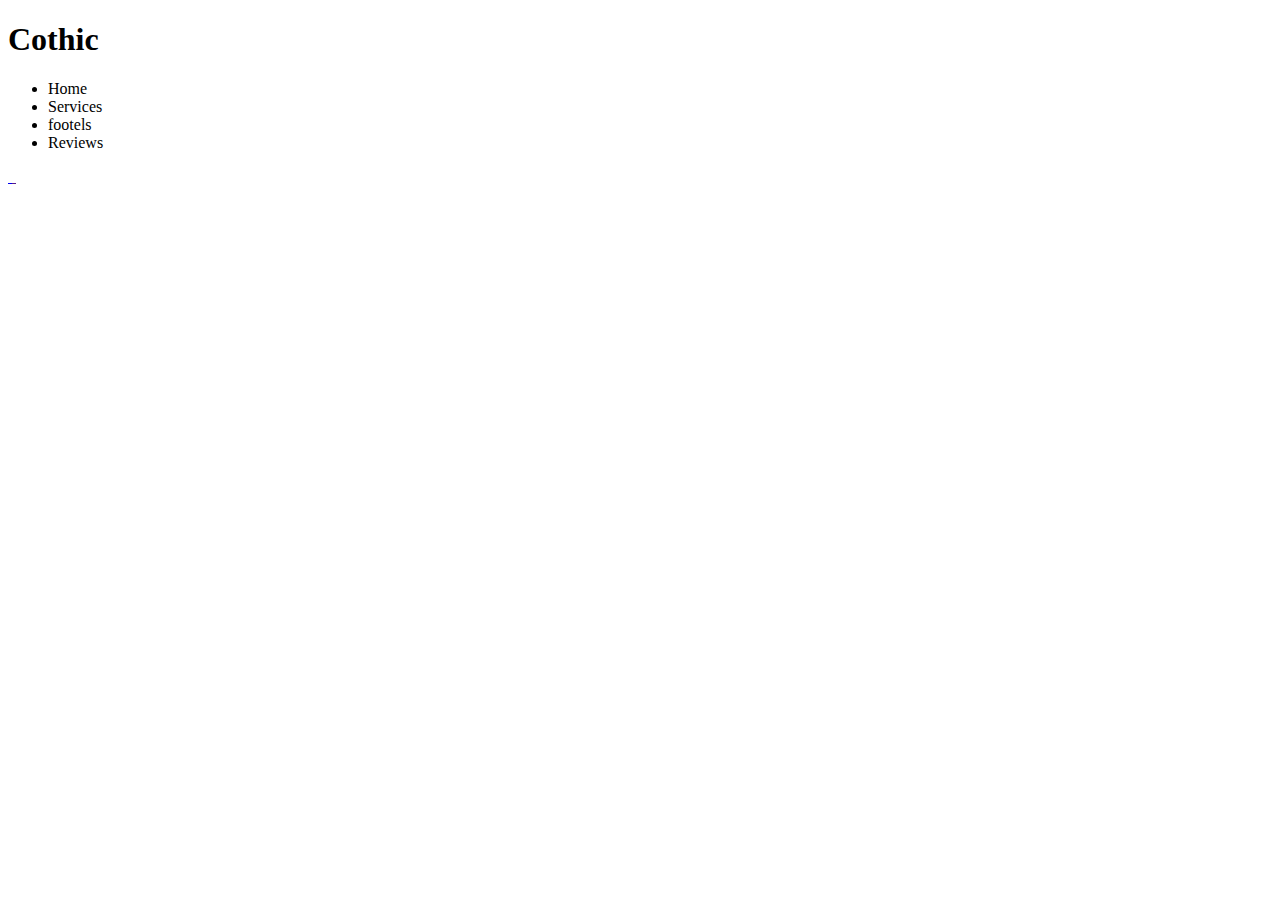
==== index.html @ d814dc4c "updated" ====
<!DOCTYPE html>
<html lang="en">
<head>
    <meta charset="UTF-8">
    <meta http-equiv="X-UA-Compatible" content="IE=edge">
    <meta name="viewport" content="width=device-width, initial-scale=1.0">
    <title>Cothic | Hotel</title>
    <!-- <link rel="stylesheet" href="./css/customcursor.css"> -->

    <!-- Link Swiper's CSS -->
    <link rel="stylesheet" href="https://cdn.jsdelivr.net/npm/swiper@9/swiper-bundle.min.css" />
    <link rel="stylesheet" href="./css/style.css">
</head>
<body>
    <!-- Custom Cursor -->
    <div id="customcursor">
        <div class="circle"></div>
        <div class="circle"></div>
        <div class="circle"></div>
        <div class="circle"></div>
        <div class="circle"></div>
        <div class="circle"></div>
        <div class="circle"></div>
        <div class="circle"></div>
        <div class="circle"></div>
        <div class="circle"></div>
        <div class="circle"></div>
        <div class="circle"></div>
        <div class="circle"></div>
        <div class="circle"></div>
        <div class="circle"></div>
        <div class="circle"></div>
    </div>

    <div id="main">
        <!-- Navbar -->
        <nav>
            <div id="cover">
                <div id="nleft">
                    <h1>Cothic</h1>
                    <ul id="menu">
                        <li>Home</li>
                        <li>Services</li>
                        <li>footels</li>
                        <li>Reviews</li>
                    </ul>
                </div>
                <div id="nright">
                    <a href="tel:9926489297">
                        <img src="./assets/ringing.gif" alt="" height="35px">
                    </a>
                    <a href="">
                        <img src="./assets/user.gif" alt="" height="45px">
                    </a>
                    <a href="">
                        <img src="./assets/user.gif" alt="" height="45px">
                    </a>
                </div>
            </div>
        </nav>

        <!-- hero section -->
        <section id="sectionA">
            <!-- Swiper -->
            <div class="swiper mySwiper">
                <div class="swiper-wrapper"></div>
                <!-- <div class="swiper-pagination"></div> -->
            </div>
        </section>
    </div>

    <!-- Swiper JS -->
    <script src="https://cdn.jsdelivr.net/npm/swiper@9/swiper-bundle.min.js"></script>

    <script src="./js/customcursor.js"></script>
    <script src="./js/script.js"></script>
</body>
</html>
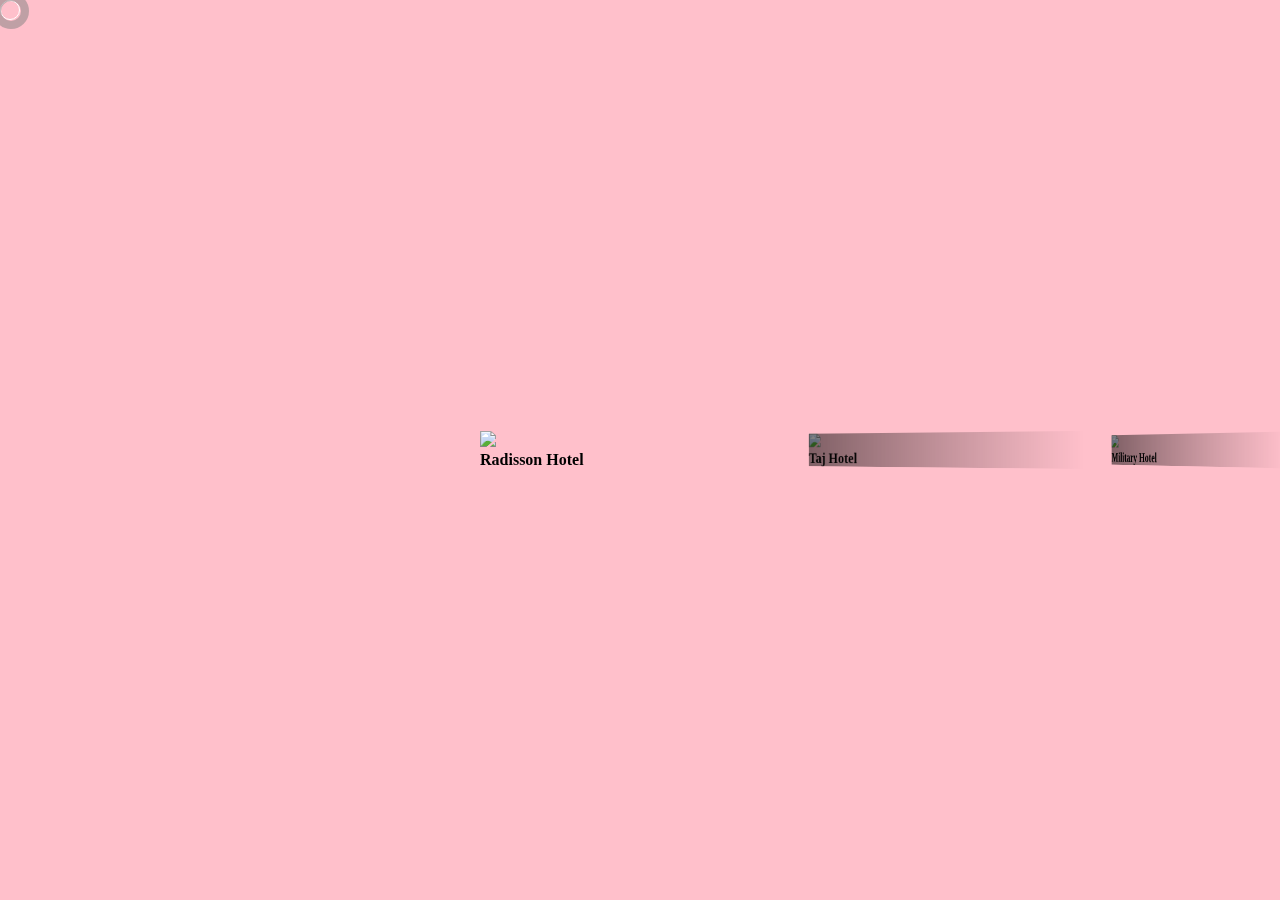
==== commit 6460b7b7: "cursor modified" ====
--- a/index.html
+++ b/index.html
@@ -4,16 +4,13 @@
     <meta charset="UTF-8">
     <meta http-equiv="X-UA-Compatible" content="IE=edge">
     <meta name="viewport" content="width=device-width, initial-scale=1.0">
-    <title>Cothic | Hotel</title>
+    <title>Kothic | Hotel</title>
     <!-- <link rel="stylesheet" href="./css/customcursor.css"> -->
-
-    <!-- Link Swiper's CSS -->
-    <link rel="stylesheet" href="https://cdn.jsdelivr.net/npm/swiper@9/swiper-bundle.min.css" />
     <link rel="stylesheet" href="./css/style.css">
 </head>
 <body>
     <!-- Custom Cursor -->
-    <div id="customcursor">
+    <!-- <div id="customcursor">
         <div class="circle"></div>
         <div class="circle"></div>
         <div class="circle"></div>
@@ -30,34 +27,12 @@
         <div class="circle"></div>
         <div class="circle"></div>
         <div class="circle"></div>
-    </div>
+    </div> -->
+    <div class="cursor"></div>
 
     <div id="main">
         <!-- Navbar -->
-        <nav>
-            <div id="cover">
-                <div id="nleft">
-                    <h1>Cothic</h1>
-                    <ul id="menu">
-                        <li>Home</li>
-                        <li>Services</li>
-                        <li>footels</li>
-                        <li>Reviews</li>
-                    </ul>
-                </div>
-                <div id="nright">
-                    <a href="tel:9926489297">
-                        <img src="./assets/ringing.gif" alt="" height="35px">
-                    </a>
-                    <a href="">
-                        <img src="./assets/user.gif" alt="" height="45px">
-                    </a>
-                    <a href="">
-                        <img src="./assets/user.gif" alt="" height="45px">
-                    </a>
-                </div>
-            </div>
-        </nav>
+        <nav></nav>
 
         <!-- hero section -->
         <section id="sectionA">
@@ -71,8 +46,8 @@
 
     <!-- Swiper JS -->
     <script src="https://cdn.jsdelivr.net/npm/swiper@9/swiper-bundle.min.js"></script>
-
     <script src="./js/customcursor.js"></script>
+    <script src="./js/nav.js"></script>
     <script src="./js/script.js"></script>
 </body>
 </html>--- a/css/customcursor.css
+++ b/css/customcursor.css
@@ -0,0 +1,96 @@
+/* first cursor */
+/* .circle{
+  height: 24px;
+    width: 24px;
+    border-radius: 15px;
+    background-color: black;
+    position: absolute;
+    top: 0;
+    left: 0;
+    z-index: 999;
+    background: linear-gradient(90deg, #1f005c, #48005f, #680060, #830060, #9c155f, #b22c5e, #c5415d, #d5585c, #e36e5c, #ef865e, #f89d63, #ffb56b);
+    background: linear-gradient(345deg, #1f005c, #3e0075, #67008d, #9a00a6, #be00a7, #d70092, #ef0074, #ff094f, #ff2135, #ff4f3a, #ff8752, #ffb56b);
+    -webkit-animation: glowing 1s ease-in-out infinite alternate;
+  } */
+  /* 
+  .circle {
+    -moz-animation: glowing 1s ease-in-out infinite alternate;
+    animation: glowing 1s ease-in-out infinite alternate;
+  } */
+  
+  /* @-webkit-keyframes glowing {
+    from {
+      box-shadow: 0 0 5px #fff, 0 0 5px #fff, 0 0 30px #f0f, 0 0 40px #0ff, 0 0 50px #e60073, 0 0 60px #e60073, 0 0 70px #e60073;
+    }
+    to {
+      box-shadow: 0 0 5px #fff, 0 0 5px #ff4da6, 0 0 40px #ff4da6, 0 0 50px #ff4da6, 0 0 60px #ff4da6, 0 0 70px #ff4da6, 0 0 80px #ff4da6;
+    }
+  } */
+  
+  /* second cursor */
+.cursor {
+    width: 20px;
+    height: 20px;
+    border: 1px solid white;
+    border-radius: 50%;
+    position: absolute;
+    /* transition-duration: 200ms; */
+    transition-timing-function: ease-out;
+    animation: cursorAnim 0.5s infinite alternate;
+    pointer-events: none;
+    z-index: 9999;
+}
+.cursor::after {
+    content: "";
+    width: 20px;
+    height: 20px;
+    position: absolute;
+    border: 8px solid gray;
+    border-radius: 50%;
+    opacity: 0.5;
+    top: -8px;
+    left: -8px;
+    animation: cursorAnim2 0.5s infinite alternate;
+}
+@keyframes cursorAnim {
+    from {
+        transform: scale(1);
+   }
+    to {
+        transform: scale(0.7);
+   }
+}
+@keyframes cursorAnim2 {
+    from {
+        transform: scale(1);
+   }
+    to {
+        transform: scale(0.4);
+   }
+}
+@keyframes cursorAnim3 {
+    0% {
+        transform: scale(1);
+   }
+    50% {
+        transform: scale(3);
+   }
+    100% {
+        transform: scale(1);
+        opacity: 0;
+   }
+}
+.expand {
+    animation: cursorAnim3 0.5s forwards;
+    border: 1px solid red;
+}
+p {
+    color: white;
+    font-family: 'arial';
+    text-align: center;
+    margin-top: 50px;
+    font-size: 1.4em;
+}
+p a {
+    color: teal;
+}--- a/css/style.css
+++ b/css/style.css
@@ -0,0 +1,88 @@
+@import url(./customcursor.css); 
+@import url(https://cdn.jsdelivr.net/npm/swiper@9/swiper-bundle.min.css);
+@import url(./swiper.css);
+@import url(./page2.css);
+*{
+    padding: 0;
+    margin: 0;
+    box-sizing: border-box;
+    list-style: none;
+    font-family:"Gilroy";
+    /* pointer-events: all; */
+    cursor: none;
+}
+html,body{
+    width: 100%;
+    overflow-x: hidden;
+}
+#main{
+    min-height: 100vh;
+    background-color: salmon;
+}
+section{
+    width: 100%;
+    min-height: 100vh;
+    background-color: pink;
+}
+nav{
+    width: 100%;
+    padding: 0.5vw 2vw;
+    position: fixed;
+    z-index: 999;
+}
+nav #cover{
+    /* width: 100%; */
+    padding: 0.5vw 1.5vw;
+    border-radius: 50px;
+    background-color: white;
+    display: flex;
+    align-items: center;
+    justify-content: space-between;
+}
+#nleft{
+    display: flex;
+}
+#nleft>h1{
+    font-size: 30px;
+    text-transform: uppercase;
+    position: relative;
+    color: rgb(31, 25, 25);
+    /* cursor: pointer; */
+}
+#nleft>h1::after{
+    content: 'kothic';
+    position: absolute;
+    top: 5px;
+    left: 5px;
+    -webkit-text-stroke: black 1px;
+    color: transparent;
+}
+#nleft #menu{
+    display: flex;
+    align-items: center;
+}
+#nleft #menu li{
+    margin-left: 1.5vw;
+    padding: 0.5vw 1vw;
+    border-radius: 50px;
+    transition: background-color ease-in-out 0.5s;
+}
+#nleft #menu li:hover{
+    background-color: salmon;
+    cursor: pointer;
+}
+#nright{
+    display: flex;
+    align-items: center;
+}
+#nright img{
+    margin-left: 2vw;
+    cursor: pointer;
+}
+
+/* hero section */
+#sectionA{
+    display: flex;
+    align-items: center;
+    justify-content: center;
+}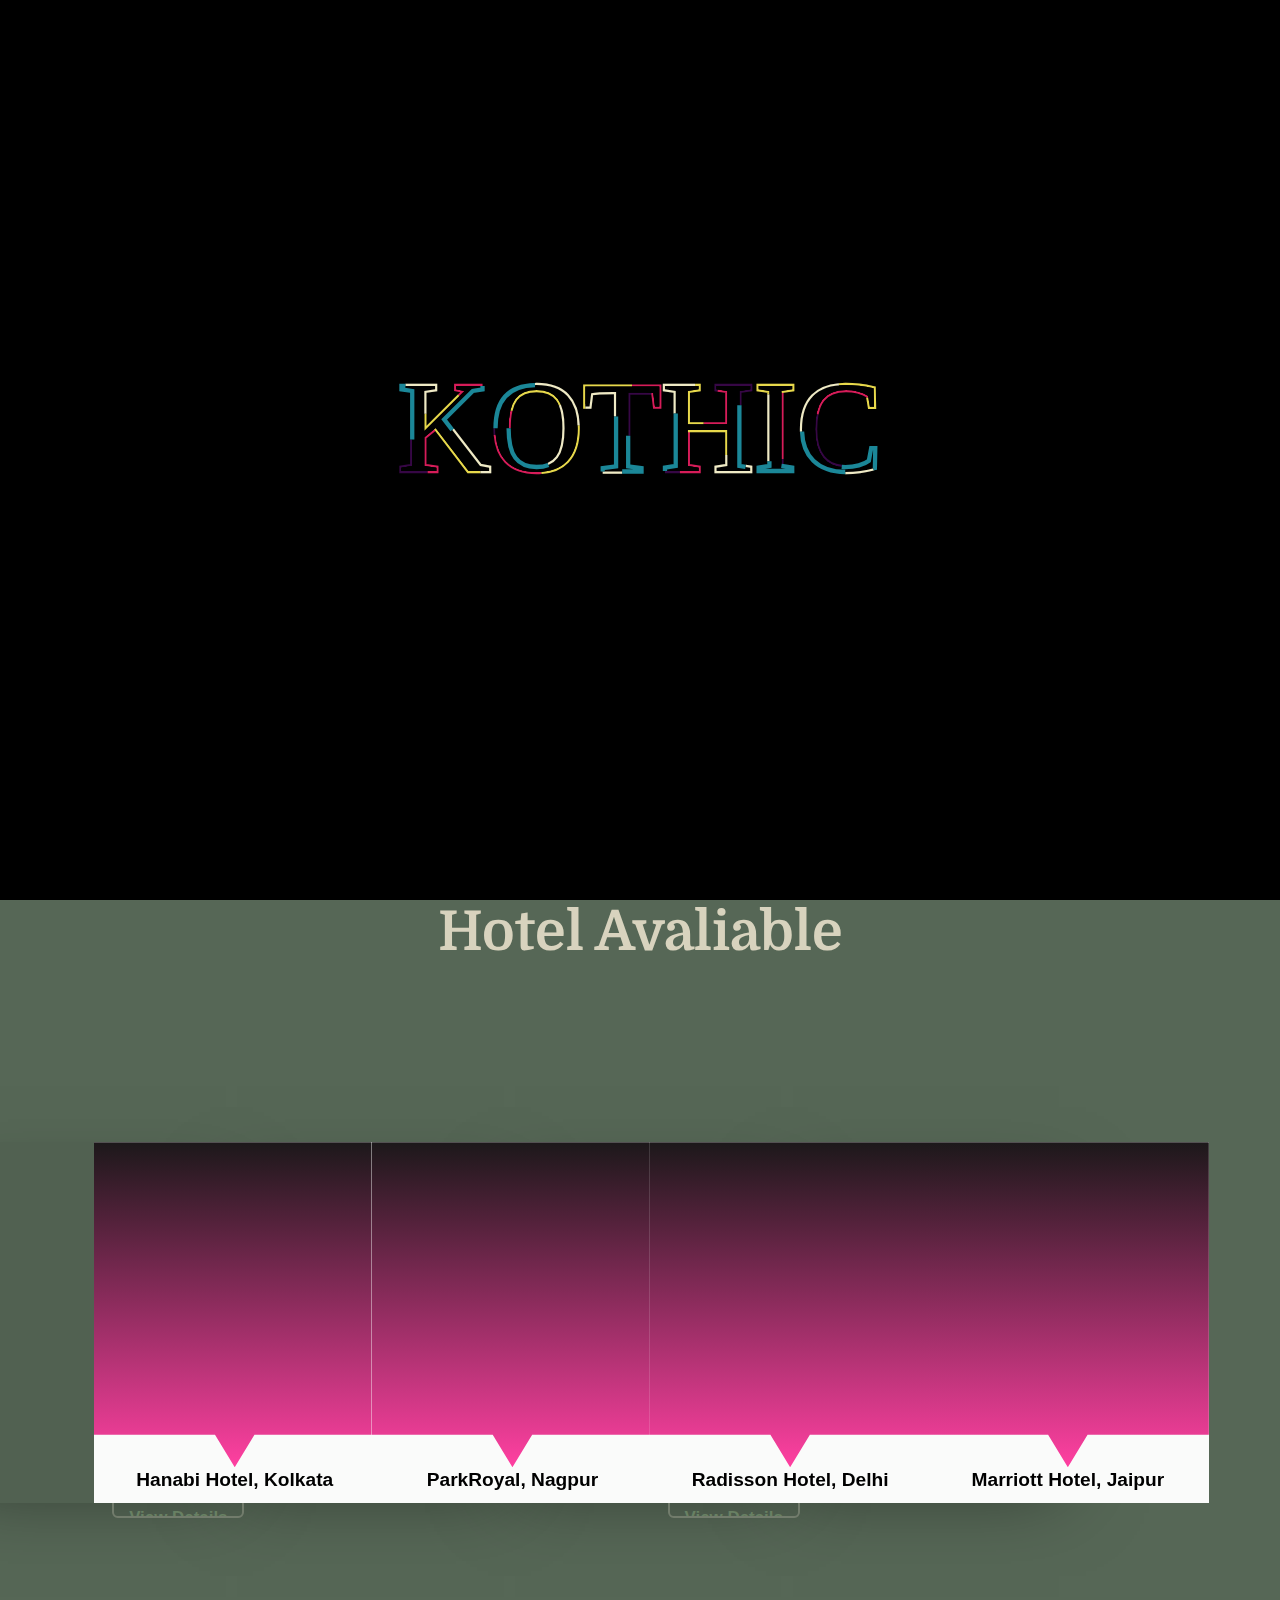
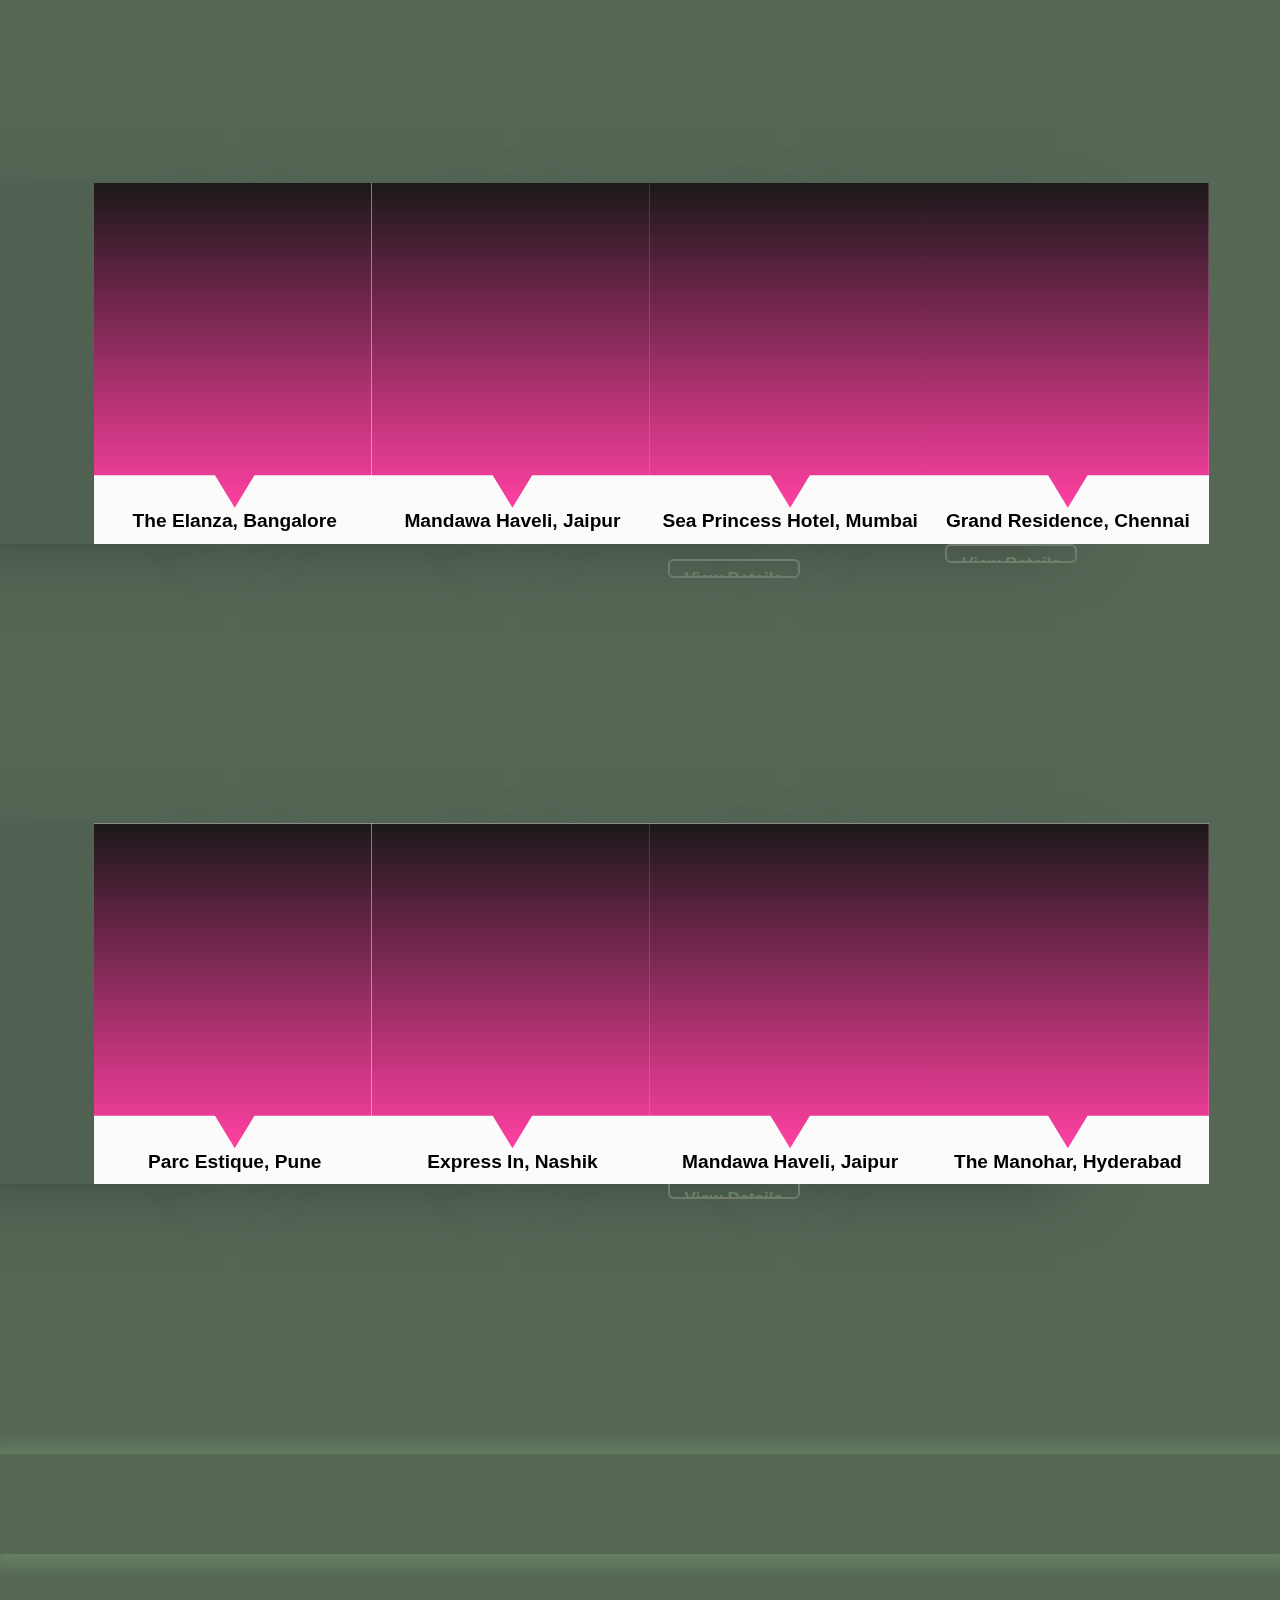
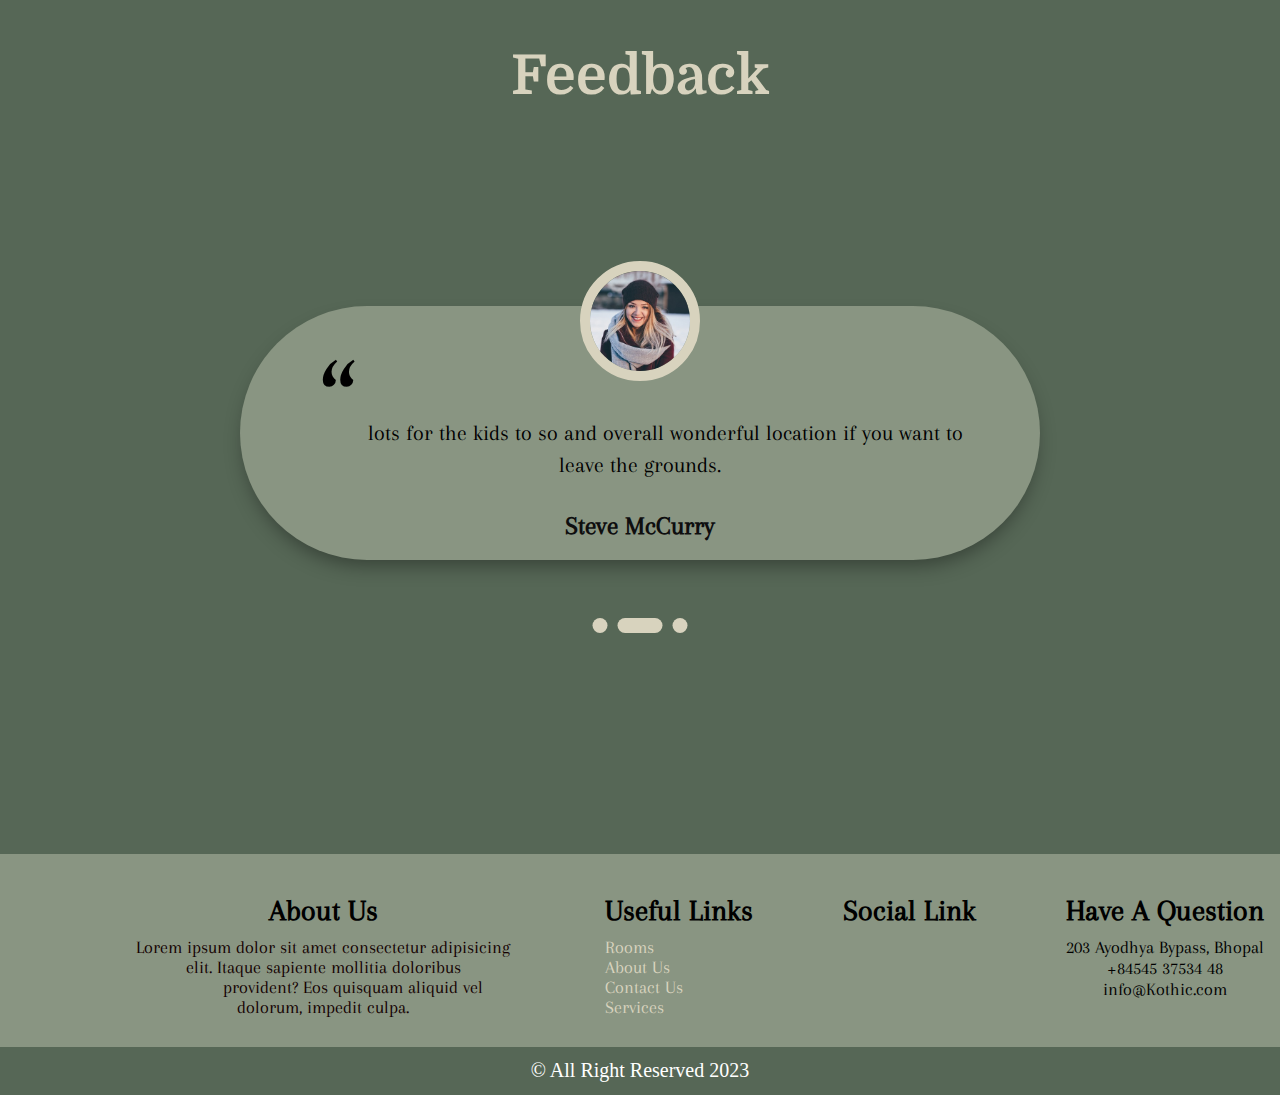
==== commit 3a510863: "Merge pull request #4 from bhavnamankar/main" ====
--- a/index.html
+++ b/index.html
@@ -1,16 +1,18 @@
 <!DOCTYPE html>
 <html lang="en">
 <head>
-    <meta charset="UTF-8">
-    <meta http-equiv="X-UA-Compatible" content="IE=edge">
-    <meta name="viewport" content="width=device-width, initial-scale=1.0">
-    <title>Kothic | Hotel</title>
-    <!-- <link rel="stylesheet" href="./css/customcursor.css"> -->
-    <link rel="stylesheet" href="./css/style.css">
+  <meta charset="UTF-8">
+  <meta http-equiv="X-UA-Compatible" content="IE=edge">
+  <meta name="viewport" content="width=device-width, initial-scale=1.0">
+  <title>Kothic | Hotel</title>
+  <link href="https://cdn.jsdelivr.net/npm/remixicon@2.5.0/fonts/remixicon.css" rel="stylesheet">
+
+  <link rel="stylesheet" href="./css/style.css">
 </head>
 <body>
-    <!-- Custom Cursor -->
-    <!-- <div id="customcursor">
+  <!-- Custom Cursor -->
+  <div class="cursor"></div>
+  <!-- <div id="customcursor">
         <div class="circle"></div>
         <div class="circle"></div>
         <div class="circle"></div>
@@ -28,26 +30,186 @@
         <div class="circle"></div>
         <div class="circle"></div>
     </div> -->
-    <div class="cursor"></div>
-
-    <div id="main">
-        <!-- Navbar -->
-        <nav></nav>
-
-        <!-- hero section -->
-        <section id="sectionA">
-            <!-- Swiper -->
-            <div class="swiper mySwiper">
-                <div class="swiper-wrapper"></div>
-                <!-- <div class="swiper-pagination"></div> -->
+
+  <!-- loading animation -->
+  <div id="loading">
+        <svg viewBox="0 0 1800 600">
+          <symbol id="s-text">
+            <!-- <text text-anchor="middle"
+                  x="50%"
+                  y="25%"
+                  class="webcoderskull"
+                  >
+              HOTEL'S
+            </text> -->
+            <text text-anchor="middle"
+                  x="50%"
+                  y="55%"
+                  class="text--line"
+                  >
+             KOTHIC
+            </text>
+          </symbol>
+          <g class="g-ants">
+            <use xlink:href="#s-text"
+              class="webcoderskull-1"></use>     
+            <use xlink:href="#s-text"
+              class="webcoderskull-1"></use>     
+            <use xlink:href="#s-text"
+              class="webcoderskull-1"></use>     
+            <use xlink:href="#s-text"
+              class="webcoderskull-1"></use>     
+            <use xlink:href="#s-text"
+              class="webcoderskull-1"></use>     
+          </g>          
+        </svg>
+  </div>
+
+  <div id="main">
+    <!-- Navbar -->
+    <nav> </nav>
+
+    <!-- hero section -->
+    <section id="sectionA">
+      <!-- Swiper -->
+      <div class="swiper mySwiper">
+        <div class="swiper-wrapper"></div>
+        <!-- <div class="swiper-pagination"></div> -->
+      </div>
+    </section>
+    <section>
+      <h1>Hotel Avaliable</h1>
+      <div id="card-area" style="object-fit: cover; margin-top: -8rem;">
+
+
+      </div>
+
+
+      <div id="card-area2" style="display: flex;   margin-top: 12rem;
+            margin-right: 15rem;">
+
+      </div>
+
+
+      <div id="card-area3" style="display: flex;   margin-top: 12rem;
+           margin-right: 15rem; ">
+
+      </div>
+
+    </section>
+    <div id="row">
+
+      <h1>HOTEL KOTHIC </h1>
+      <h1>HOTEL KOTHIC </h1>
+      <h1> HOTEL KOTHIC</h1>
+      <h1>HOTEL KOTHIC </h1>
+      <h1>HOTEL KOTHIC </h1>
+      <h1> HOTEL KOTHIC</h1>
+
+
+    </div>
+    <section>
+      <h1>Feedback</h1>
+
+      <div class="container">
+        <div class="veiw-box">
+          <div id="testimonials">
+            
+            <div class="user">
+              <img src="./assets/user2.jpg" alt="">
+              <p> Location was perfect, stuff very friendly, room was nice and clean not too big but it was perfect for
+                us..</p>
+              <h3>Riley Olie</h3>
             </div>
-        </section>
-    </div>
+
+            <div class="user space">
+              <img src="./assets/user3.jpg" alt="">
+              <p>lots for the kids to so and overall wonderful location if you want to leave the grounds.</p>
+              <h3>Steve McCurry</h3>
+            </div>
+
+            <div class="user">
+              <img src="./assets/user1.jpg" alt="">
+              <p>.The apartment was spacious and had two beautiful balconies. The house is surrounded by palm trees and
+                lots of animals. </p>
+              <h3>Merlin Nguyen</h3>
+            </div>
+          </div>
+          <div class="controls">
+            <span id="control1"></span>
+            <span id="control2" class="active"></span>
+            <span id="control3"></span>
+          </div>
+
+        </div>
+      </div>
+    </section>
+
+    <footer class="footer">
+      <div class="footer-container">
+        <div class="gap">
+          <h2>About Us </h2>
+          <p>Lorem ipsum dolor sit amet consectetur adipisicing elit. Itaque sapiente mollitia doloribus
+            provident? Eos quisquam aliquid vel dolorum, impedit culpa.</p>
+
+        </div>
+
+        <div class="gap">
+          <h2>Useful Links</h2>
+          <a href="#">Rooms</a>
+          <a href="#">About Us</a>
+          <a href="#">Contact Us</a>
+          <a href="#">Services</a>
+        </div>
+
+        <div class="gap" id="socialLink">
+          <h2>Social Link</h2>
+          <a href="#"><i class="ri-instagram-fill"></i></a>
+          <a href="#"><i class="ri-facebook-circle-fill"></i></a>
+          <a href="#"><i class="ri-twitter-fill"></i></a>
+          <a href="#"><i class="ri-whatsapp-fill"></i></a>
+        </div>
+
+        <div class="gap" >
+          <h2>Have A Question</h2>
+          <div class="contact-item">
+            <span>
+              <i class="fas fa-map-marker-alt"></i>
+            </span>
+            <span>
+              203 Ayodhya Bypass, Bhopal
+            </span>
+          </div>
+          <div class="contact-item">
+            <span>
+              <i class="fas fa-phone-alt"></i>
+            </span>
+            <span>
+              +84545 37534 48
+            </span>
+          </div>
+          <div class="contact-item">
+            <span>
+              <i class="fas fa-envelope"></i>
+            </span>
+            <span>
+              info@Kothic.com
+            </span>
+          </div>
+        </div>
+      </div>
+      <div id="copyright">&copy; All Right Reserved 2023</div>
+    </footer>
 
     <!-- Swiper JS -->
     <script src="https://cdn.jsdelivr.net/npm/swiper@9/swiper-bundle.min.js"></script>
+    <script src="https://cdnjs.cloudflare.com/ajax/libs/gsap/3.11.4/gsap.min.js" integrity="sha512-f8mwTB+Bs8a5c46DEm7HQLcJuHMBaH/UFlcgyetMqqkvTcYg4g5VXsYR71b3qC82lZytjNYvBj2pf0VekA9/FQ==" crossorigin="anonymous" referrerpolicy="no-referrer"></script>
     <script src="./js/customcursor.js"></script>
     <script src="./js/nav.js"></script>
+    <script src="./js/loading.js"></script>
+    <script src="./js/Ascy.js"></script>
+    <script src="./js/sec.js"></script>
+    <script src="./js/Reviewscript.js"></script>
     <script src="./js/script.js"></script>
 </body>
 </html>--- a/css/style.css
+++ b/css/style.css
@@ -2,43 +2,73 @@
 @import url(https://cdn.jsdelivr.net/npm/swiper@9/swiper-bundle.min.css);
 @import url(./swiper.css);
 @import url(./page2.css);
+@import url(./Reviewstyle.css);
+@import url(./Asyc.css);
+@import url(./loading.css);
+@import url(./footer.css);
+@import url('https://fonts.googleapis.com/css2?family=Arapey&display=swap');
+
+/* custom scrolbar  */
+::-webkit-scrollbar{
+    width: 7px;
+    background-color: rgb(209, 198, 198);
+}
+::-webkit-scrollbar-thumb{
+    width: 100%;
+    background: linear-gradient(rgb(105, 101, 101),rgb(46, 35, 35));
+    border-radius: 50px;
+}
+
+:root{
+    --font-family: 'Arapey', serif;
+
+}
 *{
     padding: 0;
     margin: 0;
     box-sizing: border-box;
     list-style: none;
     font-family:"Gilroy";
-    /* pointer-events: all; */
     cursor: none;
 }
 html,body{
     width: 100%;
     overflow-x: hidden;
+    position: relative;
+    scroll-behavior: smooth;
 }
 #main{
     min-height: 100vh;
-    background-color: salmon;
+    background-color: rgb(153, 111, 150);
+    background-color:#566756; ;
 }
 section{
     width: 100%;
     min-height: 100vh;
-    background-color: pink;
+    /* background-color: pink; */
 }
 nav{
     width: 100%;
     padding: 0.5vw 2vw;
     position: fixed;
     z-index: 999;
+    background-color:#566756; ;
 }
 nav #cover{
     /* width: 100%; */
     padding: 0.5vw 1.5vw;
     border-radius: 50px;
-    background-color: white;
+    background-color:white;
     display: flex;
     align-items: center;
     justify-content: space-between;
 }
+
+
+
+
+
+
 #nleft{
     display: flex;
 }
@@ -62,13 +92,15 @@
     align-items: center;
 }
 #nleft #menu li{
+    font-family: var(--font-family);
     margin-left: 1.5vw;
     padding: 0.5vw 1vw;
     border-radius: 50px;
+    font-size: 18px;
     transition: background-color ease-in-out 0.5s;
 }
 #nleft #menu li:hover{
-    background-color: salmon;
+    background-color: #D8D3BE;
     cursor: pointer;
 }
 #nright{
@@ -85,4 +117,11 @@
     display: flex;
     align-items: center;
     justify-content: center;
+}
+
+#copyright{
+    font-size: 20px;
+    padding: 1vw;
+    color: white;
+    background-color: #566756;
 }